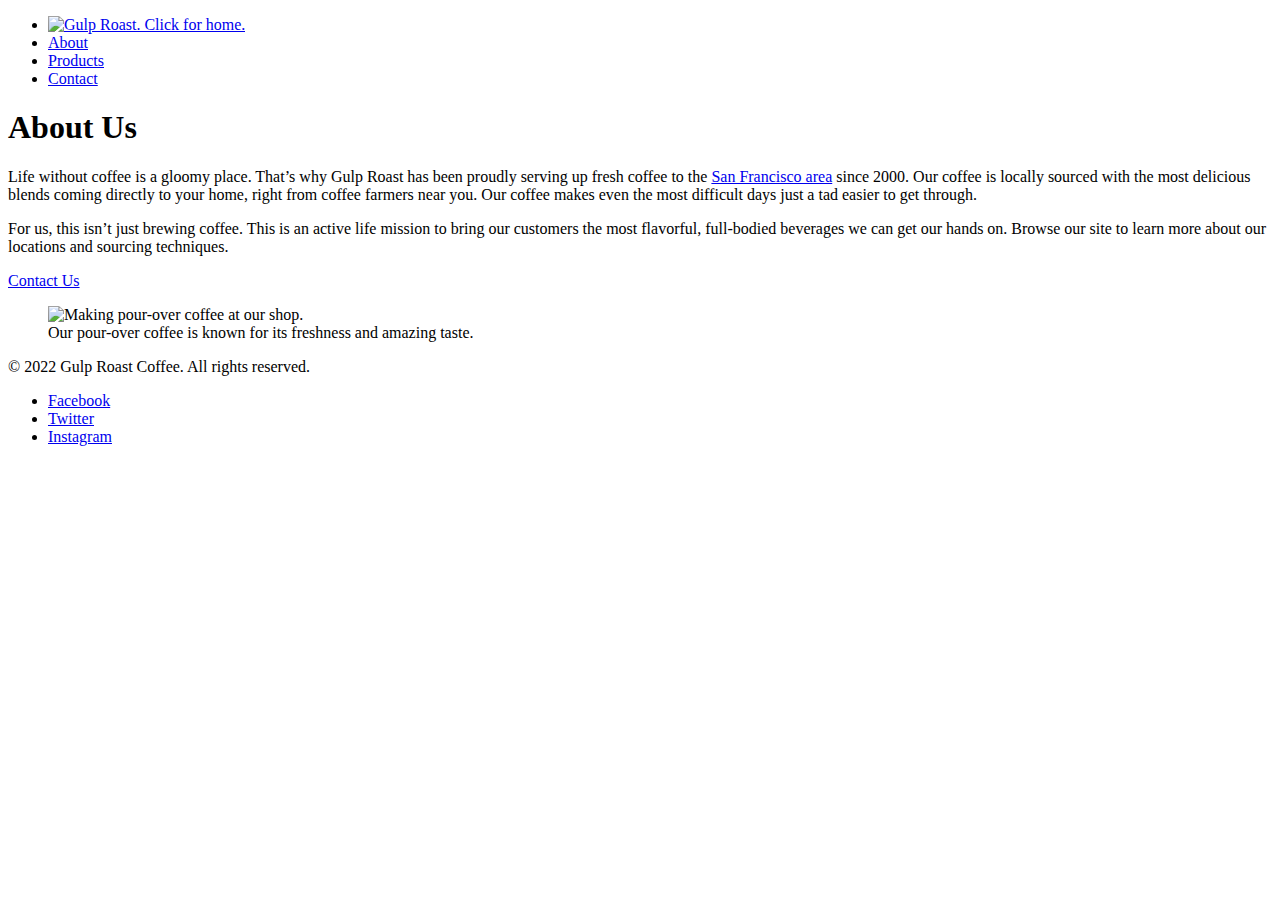
==== index.html @ 24f87f9f "Initial commit" ====
<!DOCTYPE html>
<html lang="en">
<head>
    <meta charset="UTF-8">
    <meta http-equiv="X-UA-Compatible" content="IE=edge">
    <meta name="viewport" content="width=device-width, initial-scale=1.0">
    <title>gulp roast</title>
    <!-- includes a few changes to the design since M17 -->

<link rel="preconnect" href="https://fonts.googleapis.com">
<link rel="preconnect" href="https://fonts.gstatic.com" crossorigin>
<link href="https://fonts.googleapis.com/css2?family=Lato&family=Poppins:wght@700&display=swap" rel="stylesheet">

</head>
<body>
    <header>
        <nav>
          <ul>
            <li class="logo"><a href="https://uxuicurriculum.wixsite.com/gulproast"><img src="https://assets.codepen.io/6306176/gulp-logo-light.png" alt="Gulp Roast. Click for home." /></a></li>
            <li><a href="https://uxuicurriculum.wixsite.com/gulproast"><span aria-hidden="true" class="fa-solid fa-mug-saucer"></span> About</a></li>
            <li><a href="https://uxuicurriculum.wixsite.com/gulproast"><span aria-hidden="true" class="fa-solid fa-fire-flame-curved"></span> Products</a></li>
            <li><a href="https://uxuicurriculum.wixsite.com/gulproast"><span aria-hidden="true" class="fa-solid fa-phone"></span> Contact</a></li>
          </ul>
        </nav>
      </header>
      <div class="main-bkgd">
        <section class="main">
          <article>
            <h1>About Us</h1>
            <p>Life without coffee is a gloomy place. That’s why Gulp Roast has been proudly serving up fresh coffee to the <a href="https://goo.gl/maps/3rAyszfwSDx8Si2Y9" target="_blank">San Francisco area</a> since 2000. Our coffee is locally sourced with the most delicious blends coming directly to your home, right from coffee farmers near you. Our coffee makes even the most difficult days just a tad easier to get through.</p>
      
            <p>For us, this isn’t just brewing coffee. This is an active life mission to bring our customers the most flavorful, full-bodied beverages we can get our hands on. Browse our site to learn more about our locations and sourcing techniques.</p>
      
            <a class="button" href="https://uxuicurriculum.wixsite.com/gulproast">Contact Us</a>
          </article>
          <figure>
            <img src="https://assets.codepen.io/6306176/gulp-pouring-coffee-vertical.jpg" alt="Making pour-over coffee at our shop." />
            <figcaption>Our pour-over coffee is known for its freshness and amazing taste.</figcaption>
          </figure>
        </section>
      </div>
      <footer>
        <p>&copy; 2022 Gulp Roast Coffee. All rights reserved.</p>
        <ul>
          <li>
            <a href="https://facebook.com" target="_blank">
              <span aria-hidden="true" class="fa-brands fa-facebook-square"></span>
              <span class="sr-only">Facebook</span>
            </a>
          </li>
          <li>
            <a href="https://twitter.com" target="_blank">
              <span aria-hidden="true" class="fa-brands fa-twitter-square"></span>
              <span class="sr-only">Twitter</span>
            </a>
          </li>
          <li>
            <a href="https://instagram.com" target="_blank">
              <span aria-hidden="true" class="fa-brands fa-instagram-square"></span>
              <span class="sr-only">Instagram</span>
            </a>
          </li>
        </ul>
      </footer>
</body>
</html>
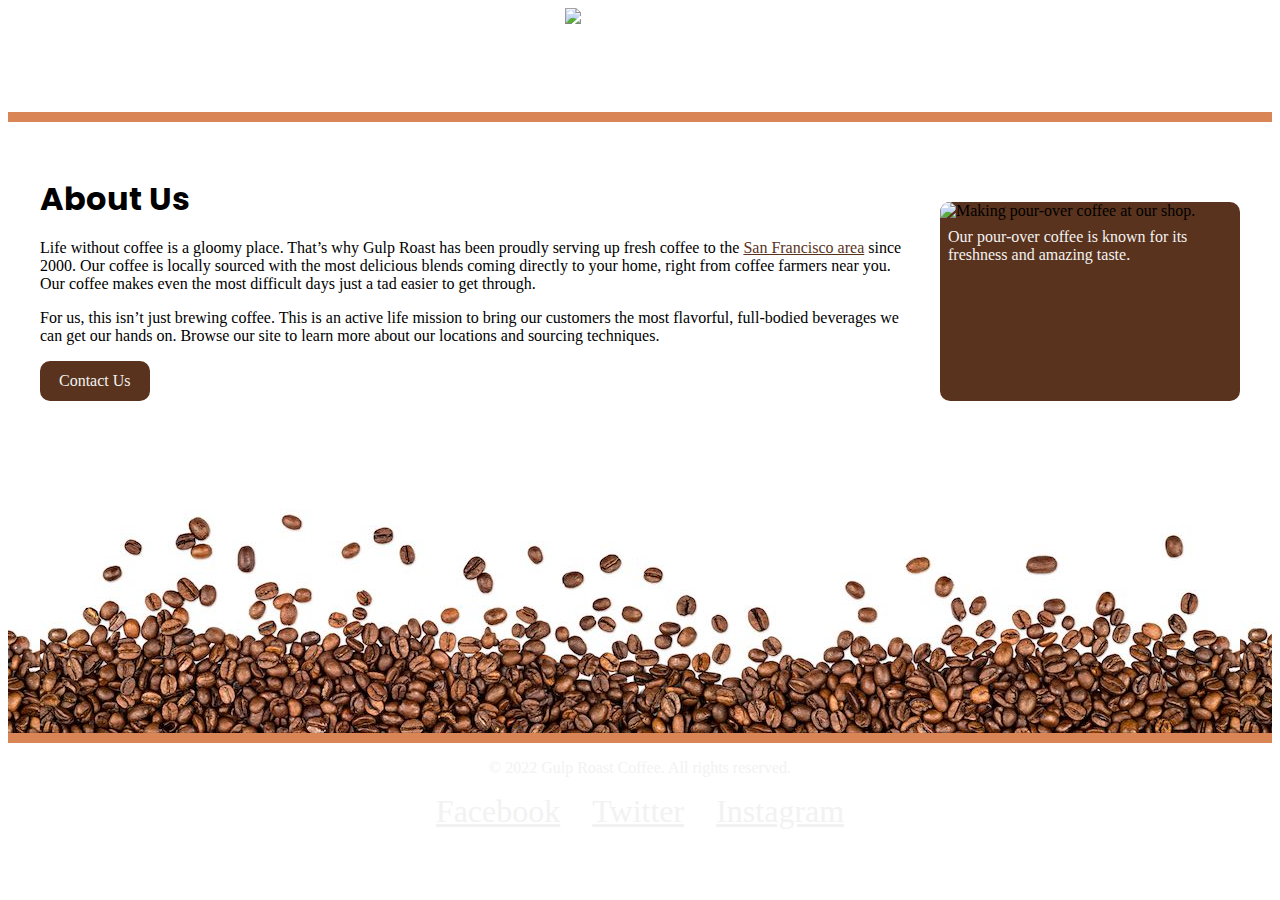
==== commit b4eb1228: "Third Round" ====
--- a/index.html
+++ b/index.html
@@ -11,18 +11,20 @@
 <link rel="preconnect" href="https://fonts.gstatic.com" crossorigin>
 <link href="https://fonts.googleapis.com/css2?family=Lato&family=Poppins:wght@700&display=swap" rel="stylesheet">
 
+<link rel="stylesheet" href="CSS/style.css">
+
 </head>
 <body>
     <header>
         <nav>
           <ul>
-            <li class="logo"><a href="https://uxuicurriculum.wixsite.com/gulproast"><img src="https://assets.codepen.io/6306176/gulp-logo-light.png" alt="Gulp Roast. Click for home." /></a></li>
-            <li><a href="https://uxuicurriculum.wixsite.com/gulproast"><span aria-hidden="true" class="fa-solid fa-mug-saucer"></span> About</a></li>
-            <li><a href="https://uxuicurriculum.wixsite.com/gulproast"><span aria-hidden="true" class="fa-solid fa-fire-flame-curved"></span> Products</a></li>
-            <li><a href="https://uxuicurriculum.wixsite.com/gulproast"><span aria-hidden="true" class="fa-solid fa-phone"></span> Contact</a></li>
+            <li class="logo"><a href="CSS/style.css"><img src="media/images/gulp-logo-light.png" alt="Gulp Roast. Click for home." /></a></li>
+            <li><a href="index.html"><span aria-hidden="true" class="fa-solid fa-mug-saucer"></span> About</a></li>
+            <li><a href="products.html"><span aria-hidden="true" class="fa-solid fa-fire-flame-curved"></span> Products</a></li>
+            <li><a href="contact.html"><span aria-hidden="true" class="fa-solid fa-phone"></span> Contact</a></li>
           </ul>
         </nav>
-      </header>
+    </header>
       <div class="main-bkgd">
         <section class="main">
           <article>
@@ -31,10 +33,10 @@
       
             <p>For us, this isn’t just brewing coffee. This is an active life mission to bring our customers the most flavorful, full-bodied beverages we can get our hands on. Browse our site to learn more about our locations and sourcing techniques.</p>
       
-            <a class="button" href="https://uxuicurriculum.wixsite.com/gulproast">Contact Us</a>
+            <a class="button" href="contact.html">Contact Us</a>
           </article>
           <figure>
-            <img src="https://assets.codepen.io/6306176/gulp-pouring-coffee-vertical.jpg" alt="Making pour-over coffee at our shop." />
+            <img src="media/images/gulp-pouring-coffee-vertical.jpg" alt="Making pour-over coffee at our shop." />
             <figcaption>Our pour-over coffee is known for its freshness and amazing taste.</figcaption>
           </figure>
         </section>
--- a/CSS/style.css
+++ b/CSS/style.css
@@ -0,0 +1,122 @@
+CSS
+body {
+    background-color: #082B59;
+    margin: 0;
+    padding: 0;
+    font-family: 'Lato', sans-serif;
+    line-height: 2;
+  }
+  h1, h2, h3 {
+    font-family: 'Poppins', sans-serif;
+  }
+  h1 {
+    font-size: 2rem;
+    margin-bottom: 0;
+  }
+  /* make images flexible */
+  img {
+    max-width: 100%;
+  }
+  a {
+    color: #59331d;
+  }
+  a:hover {
+    text-decoration: none;
+  }
+  header {
+    border-bottom: 10px solid #d98555;
+  }
+  /* navbar styling */
+  nav ul {
+    padding: 0;
+    margin: 0;
+    list-style-type: none;
+    display: flex;
+    flex-flow: row wrap;
+    justify-content: center;
+  }
+  nav li {
+    margin: 0 1rem 1rem 1rem;
+    font-size: 1.3rem;
+  }
+  /* max width on the image in pixels */
+  nav .logo img {
+    max-width: 150px;
+  }
+  /* flex basis on the image container, li */
+  nav .logo {
+    flex-basis: 100%;
+    text-align: center;
+  }
+  nav a {
+    color: white;
+    text-decoration: none;
+    display: block;
+  }
+  nav a:hover {
+    color: #d98555;
+  }
+  /* establishes a white background */
+  .main-bkgd {
+    background: #ffffff url(../images/gulp-bottom-beans.jpg) repeat-x bottom;
+    padding-bottom: 300px;
+  }
+  /* sits inside of the white background, centered */
+  .main {
+    max-width: 1200px;
+    margin: 0 auto;
+    padding: 2rem;
+    display: flex;
+    flex-flow: row wrap;
+    justify-content: space-between;
+  }
+  article {
+    flex-basis: 73%;
+  }
+  figure {
+    margin: 3rem 0 0 0;
+    flex-basis: 25%;
+    background-color: #59331d;
+    border-radius: 10px;
+  }
+  figure img {
+    border-top-left-radius: 10px;
+    border-top-right-radius: 10px;
+  }
+  figcaption {
+    color: #f2f2f2;
+    padding: 0.5rem;
+  }
+  .button {
+    display: inline-block;
+    background-color: #59331D;
+    border-radius: 10px;
+    padding: 0.5rem 1rem;
+    margin: 0;
+    color: #f2f2f2;
+    text-decoration: none;
+    border: 3px solid #59331d;
+  }
+  .button:hover {
+    background-color: #f2f2f2;
+    color: #59331d;
+  }
+  footer {
+    color: #f2f2f2;
+    text-align: center;
+    border-top: 10px solid #d98555;
+  }
+  footer ul {
+    list-style-type: none;
+    padding: 0;
+    margin: 0;
+    display: flex;
+    flex-flow: row wrap;
+    justify-content: center;
+  }
+  footer a {
+    color: #f2f2f2;
+    font-size: 2rem;
+    display: block;
+    margin: 0 1rem 3rem 1rem;
+  }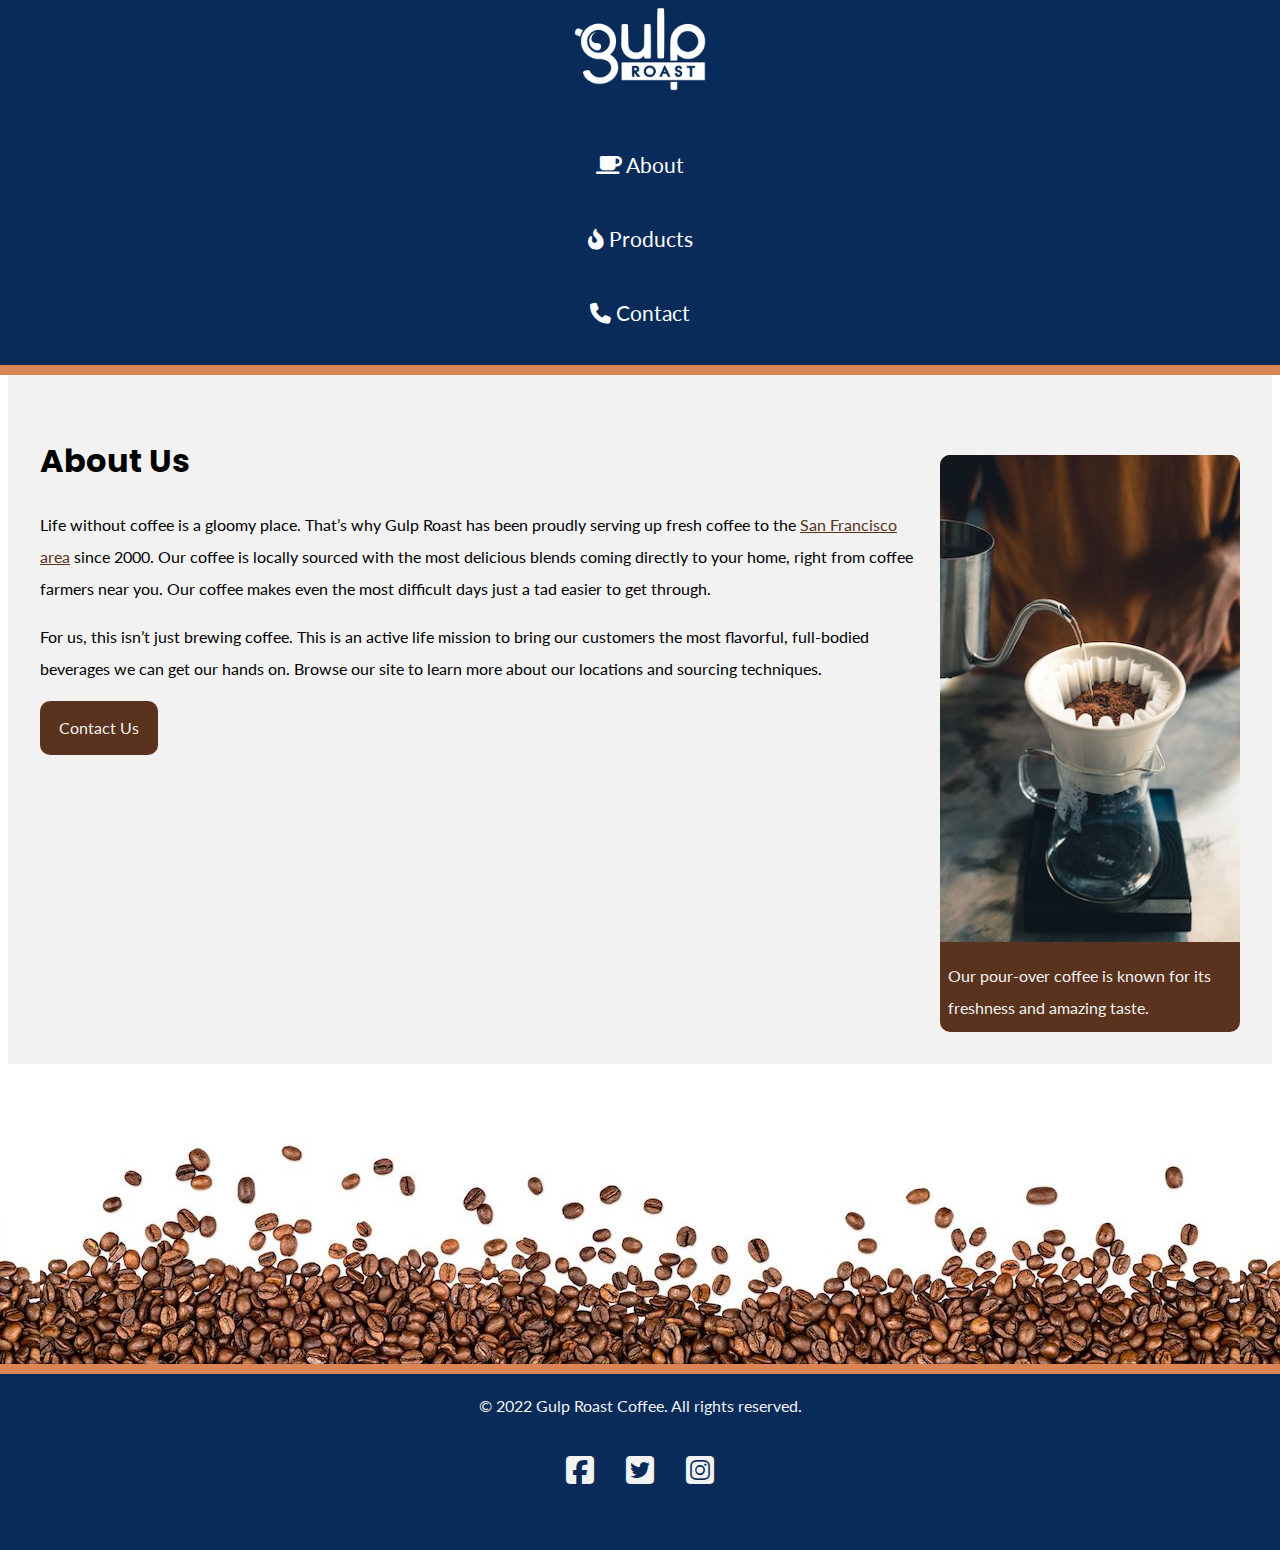
==== commit 0e16adc9: "fixes to third commit" ====
--- a/index.html
+++ b/index.html
@@ -10,6 +10,7 @@
 <link rel="preconnect" href="https://fonts.googleapis.com">
 <link rel="preconnect" href="https://fonts.gstatic.com" crossorigin>
 <link href="https://fonts.googleapis.com/css2?family=Lato&family=Poppins:wght@700&display=swap" rel="stylesheet">
+<link href="https://cdnjs.cloudflare.com/ajax/libs/font-awesome/6.2.0/css/all.min.css" rel="stylesheet">
 
 <link rel="stylesheet" href="CSS/style.css">
 
--- a/CSS/style.css
+++ b/CSS/style.css
@@ -1,4 +1,10 @@
 CSS
+html {
+  box-sizing: border-box;
+}
+*, *::before, *::after {
+  box-sizing: inherit;
+}
 body {
     background-color: #082B59;
     margin: 0;
@@ -101,6 +107,9 @@
     background-color: #f2f2f2;
     color: #59331d;
   }
+  section {
+    background-color: #f2f2f2;
+  }
   footer {
     color: #f2f2f2;
     text-align: center;
@@ -119,4 +128,19 @@
     font-size: 2rem;
     display: block;
     margin: 0 1rem 3rem 1rem;
-  }+  }
+/* breakpoint for media */
+
+@media (min-width: 576px) {
+  nav {
+    margin: 0 1rem;
+  }
+  nav ul {
+    display: block;
+  }
+  nav a {
+    margin: 0 0 2rem 0;
+    text-align: center;
+  }
+}
+@media (min-width: 768px)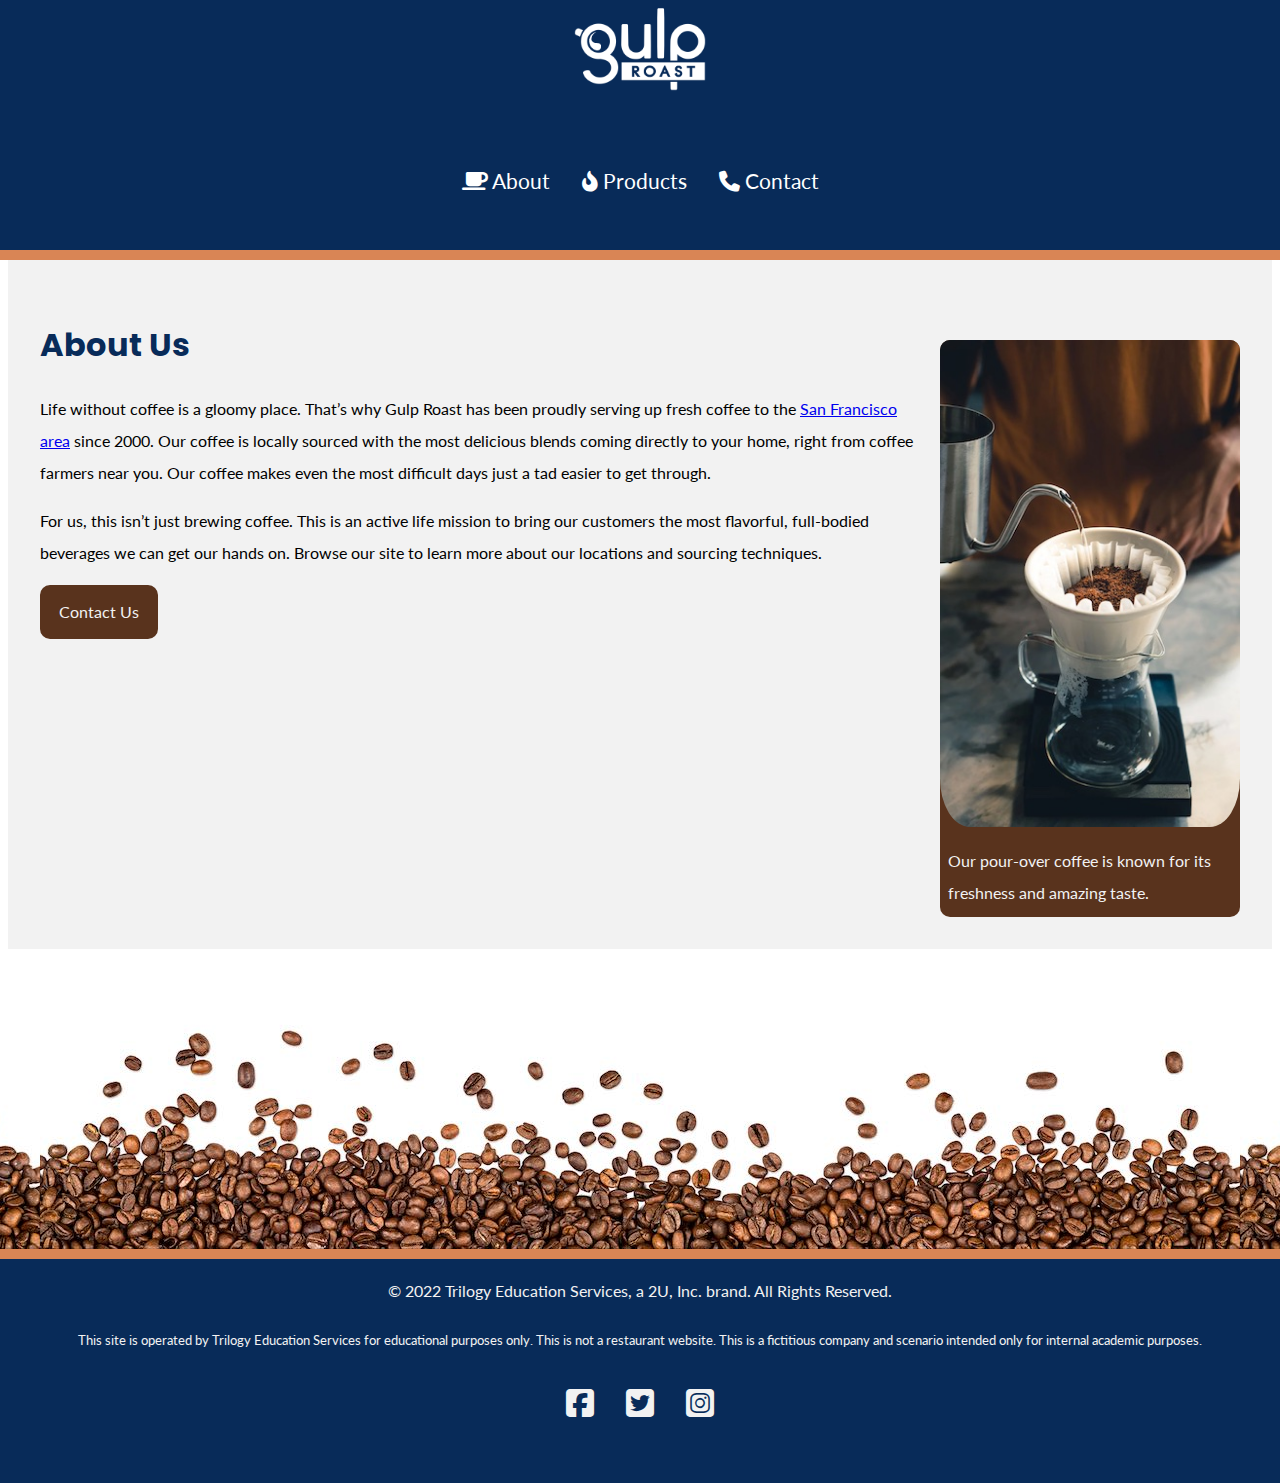
==== commit 7f562a28: "fourth" ====
--- a/index.html
+++ b/index.html
@@ -43,7 +43,10 @@
         </section>
       </div>
       <footer>
-        <p>&copy; 2022 Gulp Roast Coffee. All rights reserved.</p>
+        <p>&copy; 2022 Trilogy Education Services, a 2U, Inc. brand. All Rights Reserved.</p>
+        <p>
+          <small>This site is operated by Trilogy Education Services for educational  purposes only. This is not a restaurant website. This is a fictitious company and scenario intended only for internal academic purposes.</small>
+          </p>
         <ul>
           <li>
             <a href="https://facebook.com" target="_blank">
--- a/CSS/style.css
+++ b/CSS/style.css
@@ -12,16 +12,20 @@
     font-family: 'Lato', sans-serif;
     line-height: 2;
   }
-  h1, h2, h3 {
+  h1, h2, h3, h4 {
     font-family: 'Poppins', sans-serif;
+    color: #082B59; 
   }
   h1 {
     font-size: 2rem;
     margin-bottom: 0;
+    color: #082B59;
   }
   /* make images flexible */
   img {
     max-width: 100%;
+    border-radius: 10%;
+    }
   }
   a {
     color: #59331d;
@@ -37,7 +41,6 @@
     padding: 0;
     margin: 0;
     list-style-type: none;
-    display: flex;
     flex-flow: row wrap;
     justify-content: center;
   }
@@ -109,6 +112,7 @@
   }
   section {
     background-color: #f2f2f2;
+    padding-bottom: 0.5rem 1rem;
   }
   footer {
     color: #f2f2f2;
@@ -136,7 +140,7 @@
     margin: 0 1rem;
   }
   nav ul {
-    display: block;
+    display: flex;
   }
   nav a {
     margin: 0 0 2rem 0;
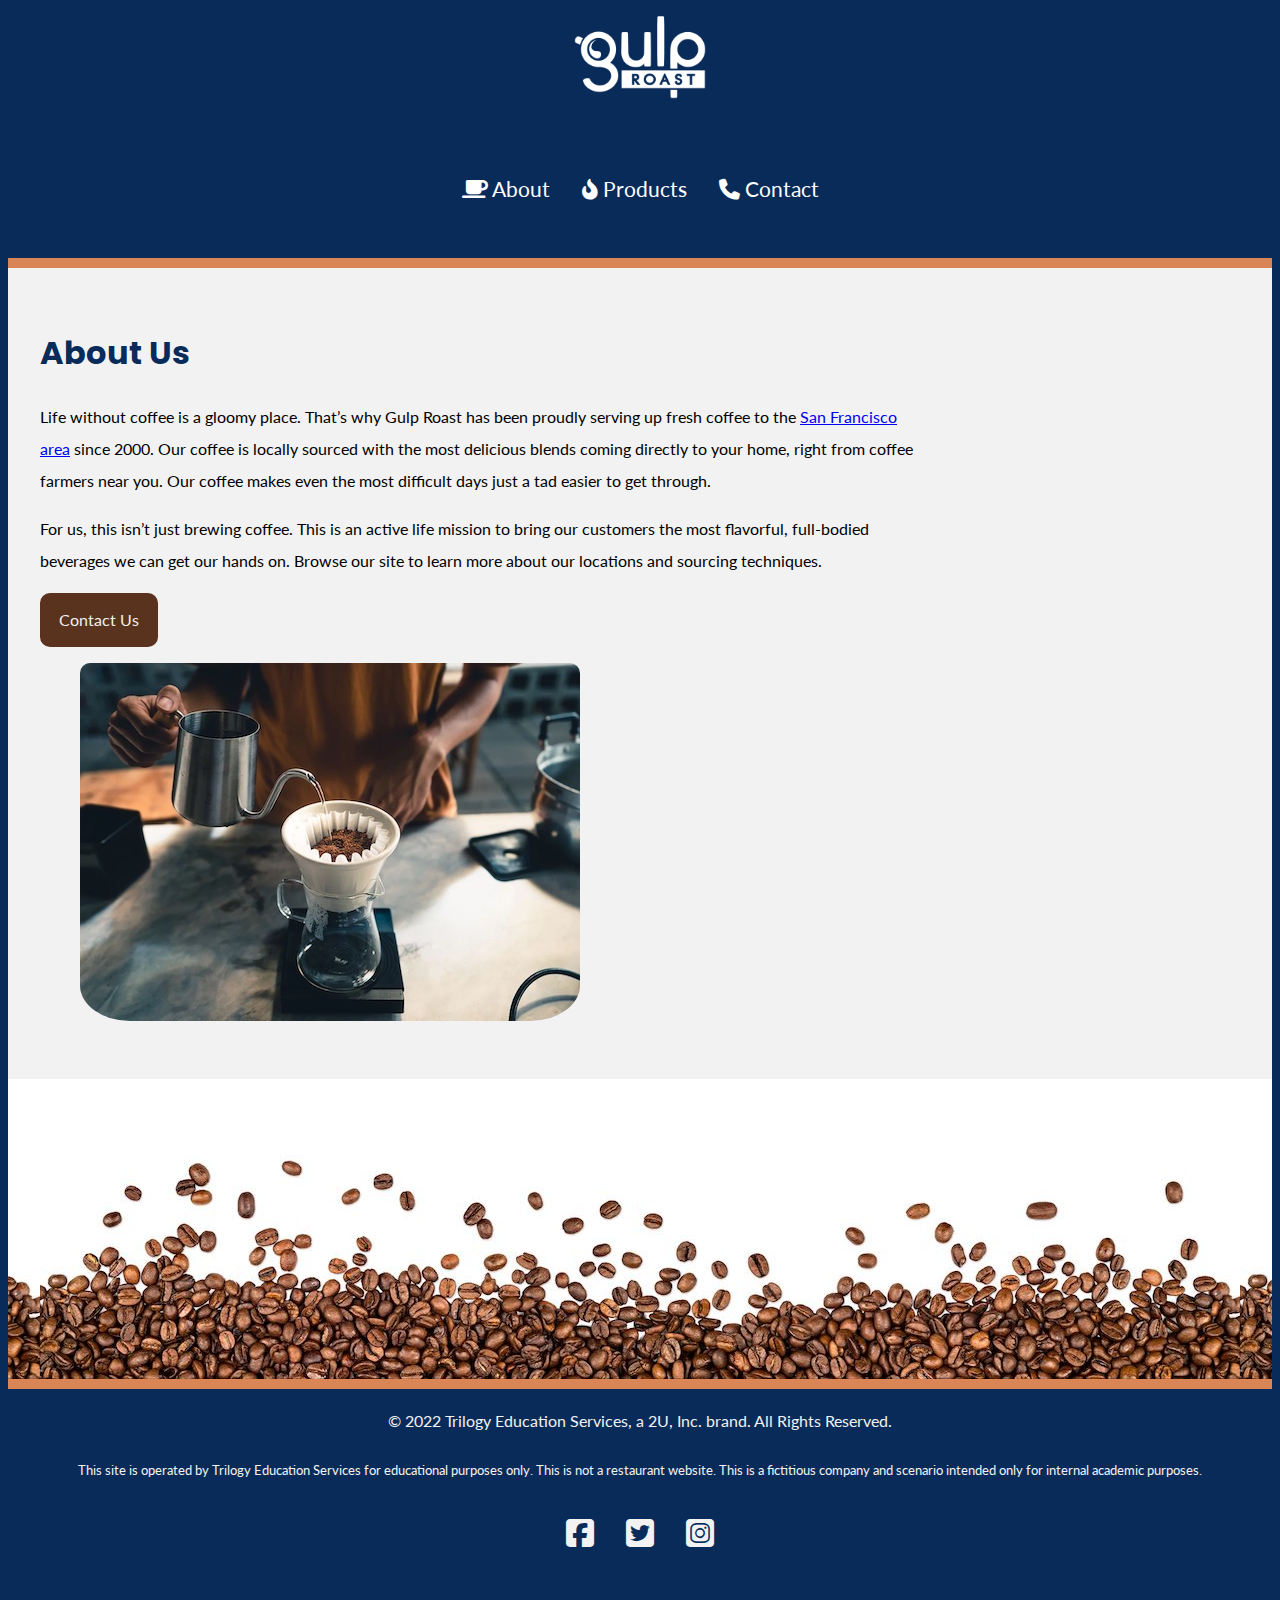
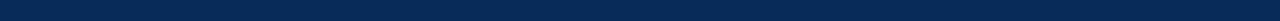
==== commit 48e1bf82: "Final of 11/11" ====
--- a/index.html
+++ b/index.html
@@ -37,9 +37,11 @@
             <a class="button" href="contact.html">Contact Us</a>
           </article>
           <figure>
-            <img src="media/images/gulp-pouring-coffee-vertical.jpg" alt="Making pour-over coffee at our shop." />
-            <figcaption>Our pour-over coffee is known for its freshness and amazing taste.</figcaption>
-          </figure>
+            <picture>
+              <source srcset="media/images/gulp-pouring-coffee-horizontal.jpg" media="(min-width: 768px)">
+              <source srcset="media/images/gulp-pouring-coffee-vertical.jpg" media="(min-width: 576px)">
+              <img src="media/images/gulp-pouring-coffee-horizontal-sm.jpg" alt="Gulp pouring coffee.">
+          </picture>
         </section>
       </div>
       <footer>
--- a/CSS/style.css
+++ b/CSS/style.css
@@ -14,8 +14,7 @@
   }
   h1, h2, h3, h4 {
     font-family: 'Poppins', sans-serif;
-    color: #082B59; 
-  }
+    color: #082B59; }
   h1 {
     font-size: 2rem;
     margin-bottom: 0;
@@ -69,6 +68,7 @@
   .main-bkgd {
     background: #ffffff url(../images/gulp-bottom-beans.jpg) repeat-x bottom;
     padding-bottom: 300px;
+    border: #082B59 soild; 
   }
   /* sits inside of the white background, centered */
   .main {
@@ -82,19 +82,9 @@
   article {
     flex-basis: 73%;
   }
-  figure {
-    margin: 3rem 0 0 0;
-    flex-basis: 25%;
-    background-color: #59331d;
-    border-radius: 10px;
-  }
   figure img {
     border-top-left-radius: 10px;
     border-top-right-radius: 10px;
-  }
-  figcaption {
-    color: #f2f2f2;
-    padding: 0.5rem;
   }
   .button {
     display: inline-block;
@@ -136,6 +126,10 @@
 /* breakpoint for media */
 
 @media (min-width: 576px) {
+  body {
+    background-image: url(media/images/gulp-bottom-beans);
+    margin:0.5rem;
+  }
   nav {
     margin: 0 1rem;
   }
@@ -147,4 +141,9 @@
     text-align: center;
   }
 }
-@media (min-width: 768px)+@media (min-width: 768px) {
+  body {
+  background-image: url(media/images/gulp-bottom-beans);
+  margin:0.5rem;
+}
+}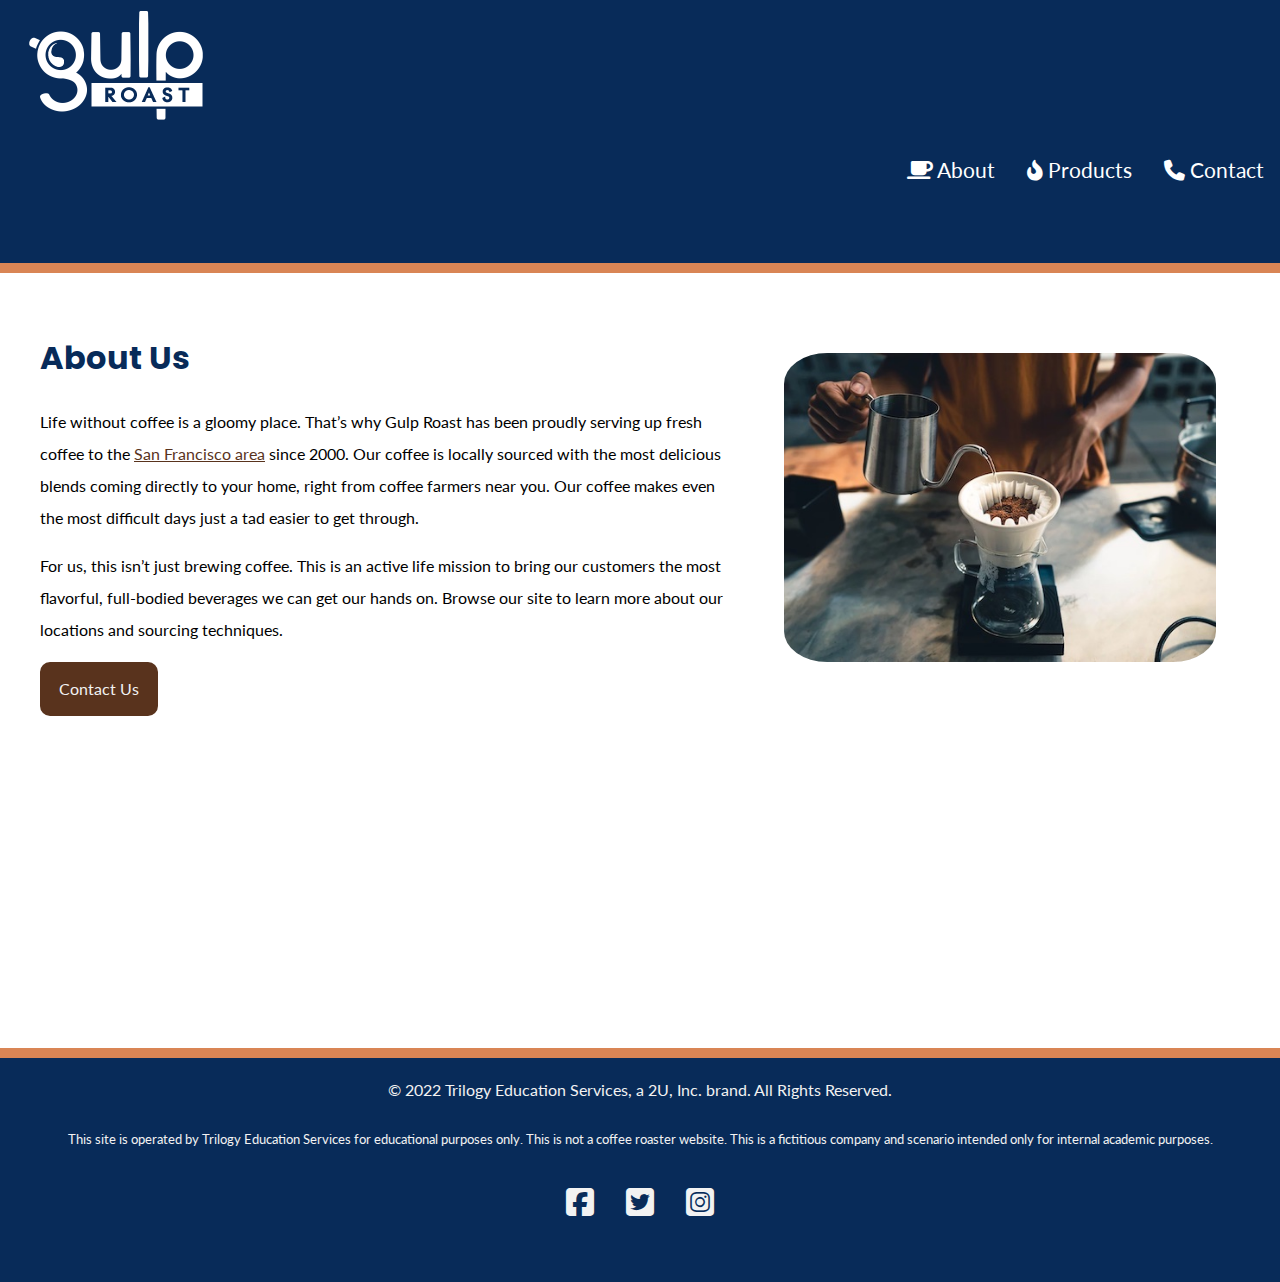
==== commit de861a0b: "commits 1 11.13.2022" ====
--- a/index.html
+++ b/index.html
@@ -26,28 +26,30 @@
           </ul>
         </nav>
     </header>
+    
       <div class="main-bkgd">
         <section class="main">
           <article>
-            <h1>About Us</h1>
+                  <h1>About Us</h1>
             <p>Life without coffee is a gloomy place. That’s why Gulp Roast has been proudly serving up fresh coffee to the <a href="https://goo.gl/maps/3rAyszfwSDx8Si2Y9" target="_blank">San Francisco area</a> since 2000. Our coffee is locally sourced with the most delicious blends coming directly to your home, right from coffee farmers near you. Our coffee makes even the most difficult days just a tad easier to get through.</p>
       
             <p>For us, this isn’t just brewing coffee. This is an active life mission to bring our customers the most flavorful, full-bodied beverages we can get our hands on. Browse our site to learn more about our locations and sourcing techniques.</p>
-      
+    
             <a class="button" href="contact.html">Contact Us</a>
           </article>
           <figure>
-            <picture>
-              <source srcset="media/images/gulp-pouring-coffee-horizontal.jpg" media="(min-width: 768px)">
-              <source srcset="media/images/gulp-pouring-coffee-vertical.jpg" media="(min-width: 576px)">
-              <img src="media/images/gulp-pouring-coffee-horizontal-sm.jpg" alt="Gulp pouring coffee.">
+              <picture>
+              <source srcset="media/images/gulp-pouring-coffee-horizontal.jpg" media="(min-width: 1025px)">
+              <source srcset="media/images/gulp-pouring-coffee-vertical.jpg" media="(min-width: 768px)">
+              <img src="media/images/gulp-pouring-coffee-horizontal.jpg" alt="Gulp pouring coffee.">
           </picture>
+          </figure>
         </section>
       </div>
       <footer>
         <p>&copy; 2022 Trilogy Education Services, a 2U, Inc. brand. All Rights Reserved.</p>
         <p>
-          <small>This site is operated by Trilogy Education Services for educational  purposes only. This is not a restaurant website. This is a fictitious company and scenario intended only for internal academic purposes.</small>
+          <small>This site is operated by Trilogy Education Services for educational  purposes only. This is not a coffee roaster website. This is a fictitious company and scenario intended only for internal academic purposes.</small>
           </p>
         <ul>
           <li>
--- a/CSS/style.css
+++ b/CSS/style.css
@@ -14,6 +14,7 @@
   }
   h1, h2, h3, h4 {
     font-family: 'Poppins', sans-serif;
+    font-weight: bold;
     color: #082B59; }
   h1 {
     font-size: 2rem;
@@ -23,9 +24,12 @@
   /* make images flexible */
   img {
     max-width: 100%;
+    max-height: 85%;
     border-radius: 10%;
+    display: block;
+    margin-left: auto;
+    margin-right: auto;
     }
-  }
   a {
     color: #59331d;
   }
@@ -40,16 +44,17 @@
     padding: 0;
     margin: 0;
     list-style-type: none;
-    flex-flow: row wrap;
+    display: block;
     justify-content: center;
   }
   nav li {
     margin: 0 1rem 1rem 1rem;
     font-size: 1.3rem;
+    display: inline;
   }
   /* max width on the image in pixels */
   nav .logo img {
-    max-width: 150px;
+    max-width: 200px;
   }
   /* flex basis on the image container, li */
   nav .logo {
@@ -60,31 +65,45 @@
     color: white;
     text-decoration: none;
     display: block;
+    text-align: center;
   }
   nav a:hover {
     color: #d98555;
   }
   /* establishes a white background */
   .main-bkgd {
-    background: #ffffff url(../images/gulp-bottom-beans.jpg) repeat-x bottom;
+    background: #ffffff url(https://assets.codepen.io/6306176/gulp-bean-bkgd.jpg
+    ) repeat-x bottom;
     padding-bottom: 300px;
-    border: #082B59 soild; 
   }
   /* sits inside of the white background, centered */
   .main {
     max-width: 1200px;
     margin: 0 auto;
-    padding: 2rem;
+    padding: 1rem;
     display: flex;
     flex-flow: row wrap;
     justify-content: space-between;
   }
+  .contact-us {
+      max-width: 1200px;
+      margin: 0 auto;
+      padding: 1rem;
+      display: flex;
+      flex-flow: row wrap;
+      justify-content: space-between;
+  }
+  .our-products {
+    max-width: 1200px;
+    margin: 0 auto;
+    padding: 1rem;
+}
   article {
-    flex-basis: 73%;
-  }
-  figure img {
-    border-top-left-radius: 10px;
-    border-top-right-radius: 10px;
+    flex-basis: 100%;
+  }
+  figure {
+    margin: 3rem 0 0 0;
+    flex-basis: 100%;
   }
   .button {
     display: inline-block;
@@ -101,8 +120,12 @@
     color: #59331d;
   }
   section {
-    background-color: #f2f2f2;
+    background-color: #ffffff;
     padding-bottom: 0.5rem 1rem;
+  }
+  .container {
+    background-color: #ffffff;
+    padding: 2rem;
   }
   footer {
     color: #f2f2f2;
@@ -123,27 +146,83 @@
     display: block;
     margin: 0 1rem 3rem 1rem;
   }
-/* breakpoint for media */
 
-@media (min-width: 576px) {
-  body {
-    background-image: url(media/images/gulp-bottom-beans);
-    margin:0.5rem;
-  }
-  nav {
-    margin: 0 1rem;
-  }
-  nav ul {
-    display: flex;
-  }
-  nav a {
-    margin: 0 0 2rem 0;
-    text-align: center;
-  }
-}
+  /* breakpoint for media */
+/*tablet */
 @media (min-width: 768px) {
   body {
-  background-image: url(media/images/gulp-bottom-beans);
-  margin:0.5rem;
-}
+    margin:0rem;
+    padding: 2 rem;
+  }
+  nav ul {
+    padding: 0;
+    margin: 0;
+    display: flex;
+    flex-flow: row wrap;
+    justify-content: center;
+  }
+  nav li {
+    margin: 0 1rem 1rem 1rem;
+    font-size: 1.3rem;
+  }
+  .container {
+    display: flex;
+    flex-flow: row wrap;
+    justify-content: space-between;
+  }
+  .item {
+    flex-basis: 50%;
+    margin: 0;
+  }
+  .main {
+    max-width: 1200px;
+    margin: 0 auto;
+    padding: 2rem;
+    display: flex;
+    flex-flow: row wrap;
+    justify-content: space-between;
+  }
+  figure {
+    margin: 3rem 0 0 0;
+    flex-basis: 25%;
+  }
+  article {
+    flex-basis: 73%;
+  }
+  img {
+    max-width: 95%;
+  }
+}
+
+/*destop */
+@media (min-width: 1025px) {
+body {
+  margin:0rem;
+}
+nav ul {
+  display: flex;
+  justify-content: right;
+  margin-bottom: 3.5rem;
+}
+nav .logo img{
+  margin: 0;
+  display: flex;
+  text-align: left;
+}
+.container {
+  display: flex;
+  flex-flow: row wrap;
+  justify-content: space-between;
+}
+.item {
+  flex-basis: 30%;
+  margin: 0;
+}
+figure {
+  margin: 3rem 0 0 0;
+  flex-basis: 40%;
+  }
+article {
+  flex-basis: 58%;
+  }
 }